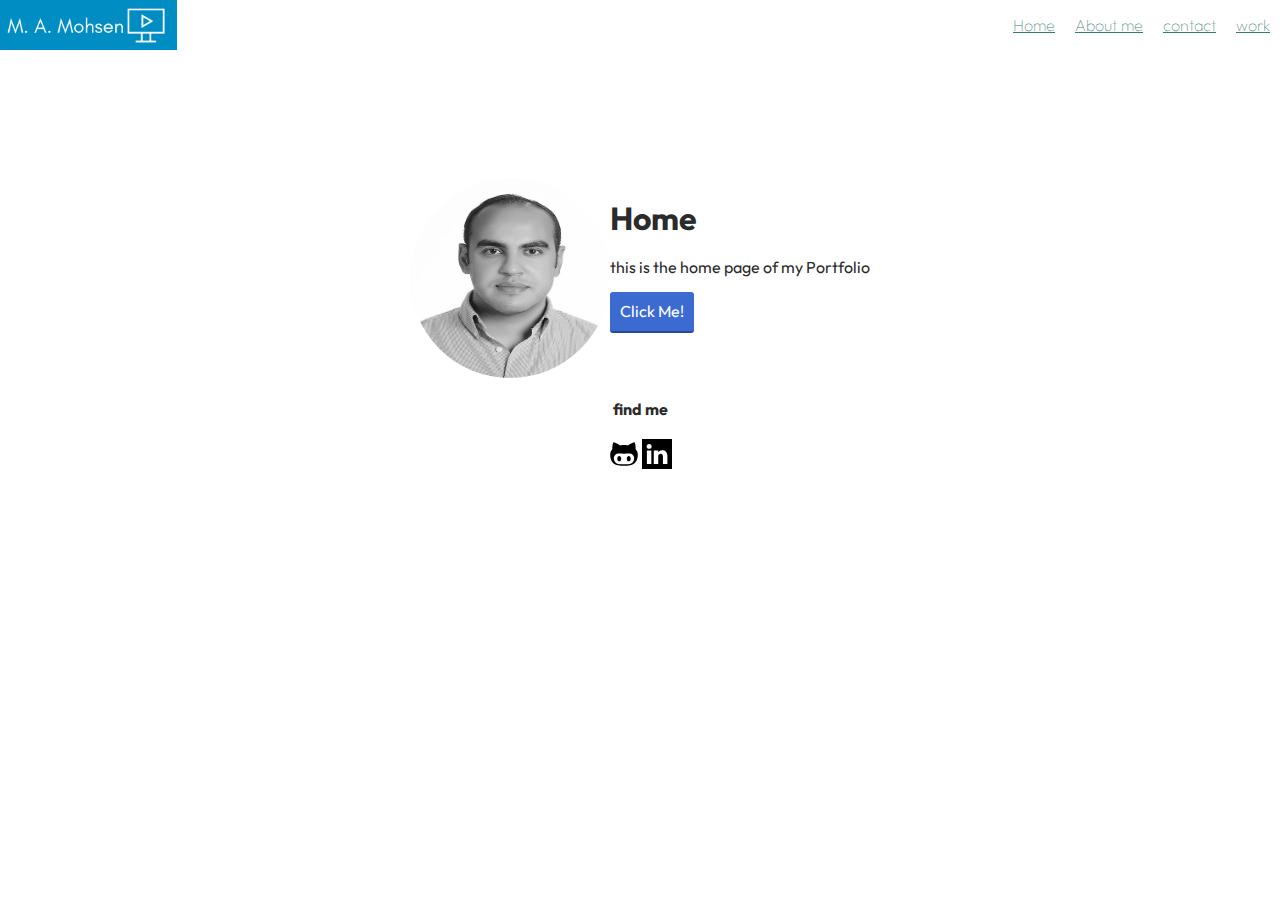
==== index.html @ 8a7fbe18 "Initial commit" ====
<!DOCTYPE html>
<html lang="en">
<head>
    <meta charset="UTF-8">
    <meta http-equiv="X-UA-Compatible" content="IE=edge">
    <meta name="viewport" content="width=device-width, initial-scale=1.0">

    <link rel="shortcut icon" href="img/favicon-32x32.png" type="image/x-icon">

    <link rel="stylesheet" href="css/normalize.css">
    <link rel="stylesheet" href="css/style.production.css">

    <link rel="preconnect" href="https://fonts.googleapis.com">
    <link rel="preconnect" href="https://fonts.gstatic.com" crossorigin>
    <link href="https://fonts.googleapis.com/css2?family=Outfit:wght@300;400;600&display=swap" rel="stylesheet">

    <title>Mahmoud's Portfolio</title>
</head>
<body>
    <!-- Header section -->
    <header >
        <nav class="flex-header">
            <img src="img/Logo_mah_free.png" alt="m-logo">
            <ul role="menubar" class="flex-nav">
                <li role="presentation"><a href="index.html" role="menuitem" class="nav-item">Home</a></li>
                <li role="presentation"><a href="about.html" role="menuitem" class="nav-item">About me</a></li>
                <li role="presentation"><a href="contact.html" role="menuitem" class="nav-item">contact</a></li>
                <li role="presentation"><a href="work.html" role="menuitem" class="nav-item">work</a></li>

            </ul>
        </nav>
    </header>

    <!-- Body section -->
    <main class="flex-body">
        <img src="/img/Gray Xing.jpg" alt="Mahmoud" class="profile-img">
        <div>
            <h1>Home</h1>
            <p>this is the home page of my Portfolio</p>

            <button type="button">Click Me!</button>

        </div>
    </main>
        <!-- Footer section -->
        <footer class="flex-footer">
            <h4>find me</h4>
            <div>
                <a href="https://github.com/m-a-mohsen"><img src="img/github-svgrepo-com.svg" alt="github-svgrepo-com"></a>
                <a href="https://www.linkedin.com/in/mahmoudmohsen/"><img src="img/linkedin-svgrepo-com.svg" alt="linkedin-svgrepo-com"></a>
            </div>
        </footer>
    <script src="tota11y.min.js"></script>


</body>
</html>
---- css/style.production.css ----
/*
* Prefixed by https://autoprefixer.github.io
* PostCSS: v8.4.14,
* Autoprefixer: v10.4.7
* Browsers: last 4 version
*/


* {
    -webkit-box-sizing: border-box;
    box-sizing: border-box;
}

body {
    font-family: 'Outfit', sans-serif;
    color: #2b2b2b;
}

.flex-header {
    display: -webkit-box;
    display: -ms-flexbox;
    display: flex;
    -webkit-box-orient: horizontal;
    -webkit-box-direction: normal;
    -ms-flex-direction: row;
    flex-direction: row;
    -webkit-box-pack: justify;
    -ms-flex-pack: justify;
    justify-content: space-between;
}

.flex-nav {
    display: -webkit-box;
    display: -ms-flexbox;
    display: flex;
    -webkit-box-orient: horizontal;
    -webkit-box-direction: normal;
    -ms-flex-direction: row;
    flex-direction: row;
    text-align: end;
}

.nav-item {
    display: inline-block;
    padding: 0px 10px;
}

.flex-body {
    display: -webkit-box;
    display: -ms-flexbox;
    display: flex;
    -webkit-box-orient: horizontal;
    -webkit-box-direction: normal;
    -ms-flex-direction: row;
    flex-direction: row;
    -webkit-box-pack: center;
    -ms-flex-pack: center;
    justify-content: center;
    margin-top: 10%;

}

.profile-img {
    width: 200px;
    height: 200px;
    border-radius: 50%;
}

.grid {
    display: -ms-grid;
    display: grid;
    -ms-grid-columns: 1fr 20px 1fr 20px 1fr;
    grid-template-columns: 1fr 1fr 1fr;
    grid-gap: 20px;
}

.grid__item {
    background-color: lightgray;
}

.flex-footer {
    display: -webkit-box;
    display: -ms-flexbox;
    display: flex;
    -webkit-box-orient: vertical;
    -webkit-box-direction: normal;
    -ms-flex-direction: column;
    flex-direction: column;
    -webkit-box-align: center;
    -ms-flex-align: center;
    align-items: center;

}

header {
    font-size: 1 em;
    font-weight: 100;
}

header img {
    max-height: 50px;
}

h1 {
    line-height: 1.2 em;
    font-size: 1.2 em;
}

ul {
    list-style: none;
}

a {
    color: #357b70;
    text-decoration: underline;
}

a:hover {

    text-decoration: none;
    color: #FF5733;
}



.about-main {
    display: -webkit-box;
    display: -ms-flexbox;
    display: flex;
    -webkit-box-orient: vertical;
    -webkit-box-direction: normal;
    -ms-flex-direction: column;
    flex-direction: column;
    margin: auto;
    -webkit-box-align: center;
    -ms-flex-align: center;
    align-items: center;
    text-align: center;
}

.sun {
    -webkit-animation-duration: 1s;
    animation-duration: 1s;
    -webkit-animation-name: color-change;
    animation-name: color-change;
    -webkit-animation-iteration-count: infinite;
    animation-iteration-count: infinite;
    -webkit-animation-direction: alternate;
    animation-direction: alternate;
    -webkit-animation-timing-function: linear;
    animation-timing-function: linear;
}

.button {
    max-width: -webkit-fit-content;
    max-width: -moz-fit-content;
    max-width: fit-content;
    border: none;
    display: inline-block;
    font-family: inherit;
    background-color: #3b6ad1;
    color: white;
    text-decoration: none;
    padding: 10px;
    border-radius: 3px;
    border-bottom: 2px solid rgba(0, 0, 0, 0.3);
    -webkit-transition: 0.2s opacity;
    -o-transition: 0.2s opacity;
    transition: 0.2s opacity;
}

button {
    max-width: -webkit-fit-content;
    max-width: -moz-fit-content;
    max-width: fit-content;
    border: none;
    display: inline-block;
    font-family: inherit;
    background-color: #3b6ad1;
    color: white;
    text-decoration: none;
    padding: 10px;
    border-radius: 3px;
    border-bottom: 2px solid rgba(0, 0, 0, 0.3);
    -webkit-transition: 0.2s opacity;
    -o-transition: 0.2s opacity;
    transition: 0.2s opacity;
}

button:hover,
button:focus,
.button:hover,
.button:focus {
    cursor: pointer;
    opacity: 0.6;
}

@media all and (max-width: 500px) {
    .grid {
        -ms-grid-columns: 1fr;
        grid-template-columns: 1fr;
    }
}

@media all and (min-width: 500px) and (max-width: 750px) {
    .grid {
        -ms-grid-columns: 1fr 20px 1fr;
        grid-template-columns: 1fr 1fr;
    }
}

@media all and (max-width: 750px) {
    .grid {
        grid-gap: 10px;
    }

    .grid__item:last-child {
        grid-column: auto / auto;
        grid-row: auto / auto;
    }

    h1 {
        font-size: 22px;
    }
}

@-webkit-keyframes color-change {
    from {
        fill: #e42e0e;
    }

    to {
        fill: #eeaa2d;
    }
}

@keyframes color-change {
    from {
        fill: #e42e0e;
    }

    to {
        fill: #eeaa2d;
    }
}
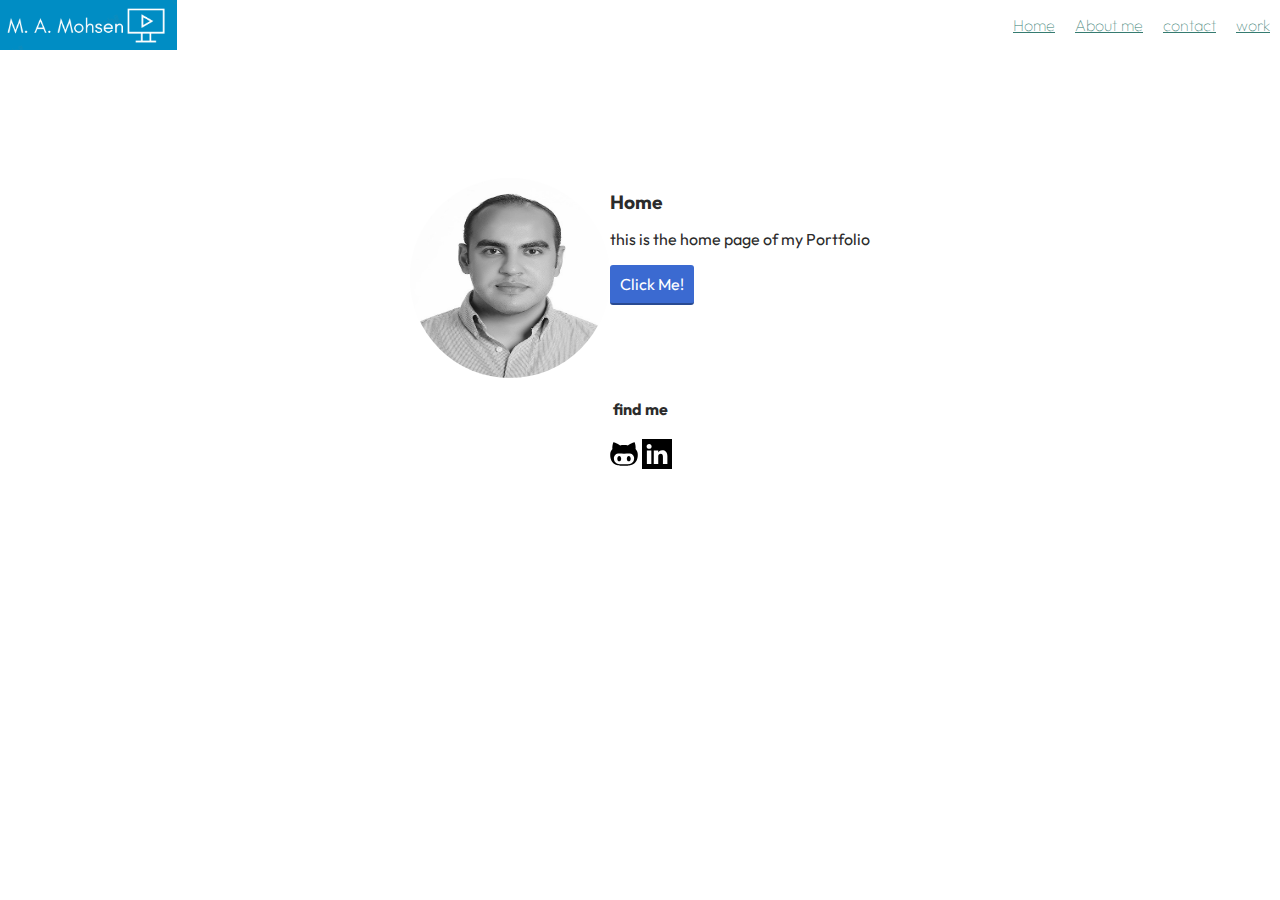
==== commit 449ca43c: "fix img path" ====
--- a/index.html
+++ b/index.html
@@ -33,7 +33,7 @@
 
     <!-- Body section -->
     <main class="flex-body">
-        <img src="/img/Gray Xing.jpg" alt="Mahmoud" class="profile-img">
+        <img src="img/Gray_Xing.jpg" alt="Mahmoud" class="profile-img">
         <div>
             <h1>Home</h1>
             <p>this is the home page of my Portfolio</p>
--- a/css/style.production.css
+++ b/css/style.production.css
@@ -93,7 +93,7 @@
 }
 
 header {
-    font-size: 1 em;
+    font-size: 1em;
     font-weight: 100;
 }
 
@@ -102,8 +102,8 @@
 }
 
 h1 {
-    line-height: 1.2 em;
-    font-size: 1.2 em;
+    line-height: 1.2em;
+    font-size: 1.2em;
 }
 
 ul {
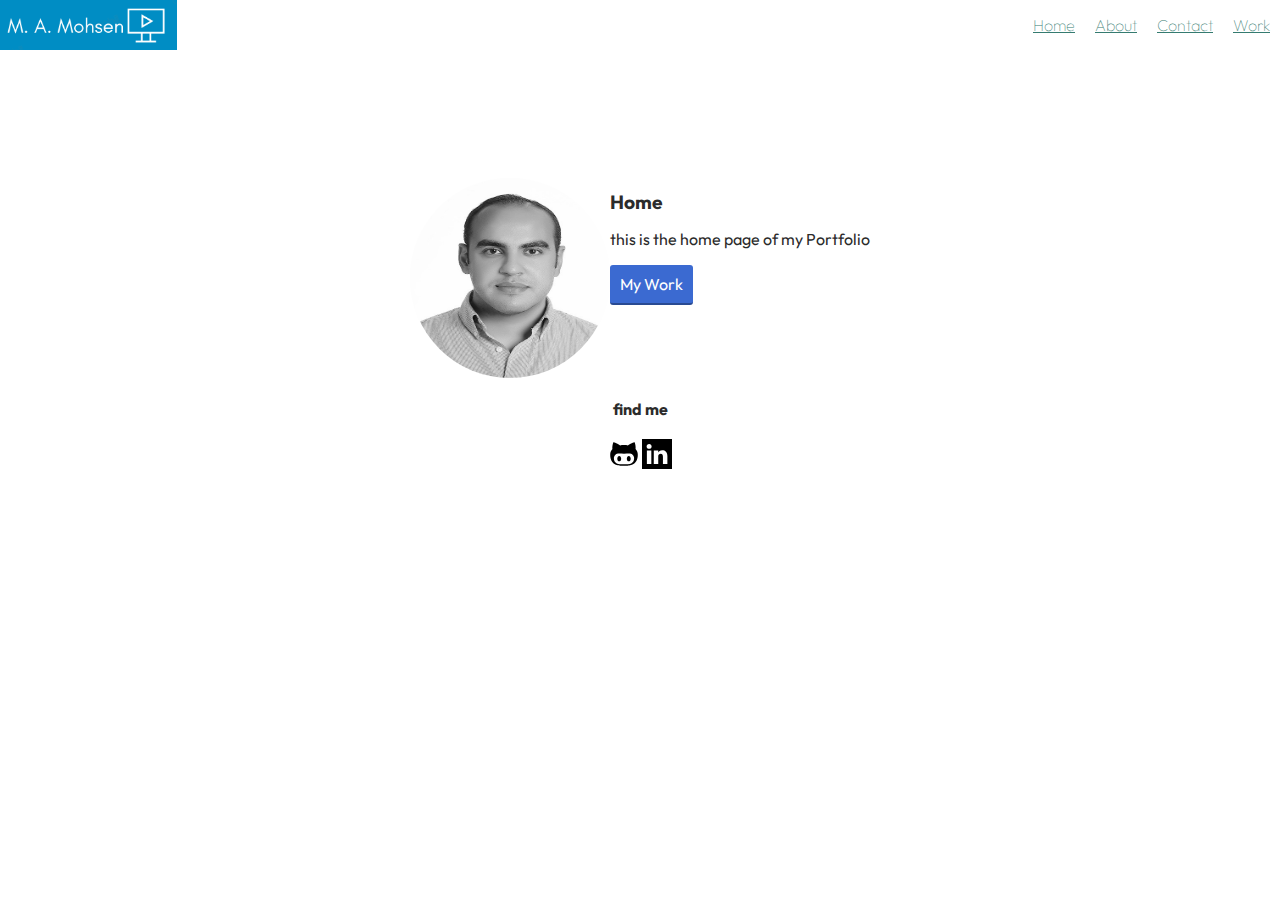
==== commit ddecd009: "Final Fixes" ====
--- a/index.html
+++ b/index.html
@@ -9,6 +9,7 @@
 
     <link rel="stylesheet" href="css/normalize.css">
     <link rel="stylesheet" href="css/style.production.css">
+    <!-- <link rel="stylesheet" href="css/styles.css"> -->
 
     <link rel="preconnect" href="https://fonts.googleapis.com">
     <link rel="preconnect" href="https://fonts.gstatic.com" crossorigin>
@@ -23,9 +24,9 @@
             <img src="img/Logo_mah_free.png" alt="m-logo">
             <ul role="menubar" class="flex-nav">
                 <li role="presentation"><a href="index.html" role="menuitem" class="nav-item">Home</a></li>
-                <li role="presentation"><a href="about.html" role="menuitem" class="nav-item">About me</a></li>
-                <li role="presentation"><a href="contact.html" role="menuitem" class="nav-item">contact</a></li>
-                <li role="presentation"><a href="work.html" role="menuitem" class="nav-item">work</a></li>
+                <li role="presentation"><a href="about.html" role="menuitem" class="nav-item">About</a></li>
+                <li role="presentation"><a href="contact.html" role="menuitem" class="nav-item">Contact</a></li>
+                <li role="presentation"><a href="work.html" role="menuitem" class="nav-item">Work</a></li>
 
             </ul>
         </nav>
@@ -38,7 +39,7 @@
             <h1>Home</h1>
             <p>this is the home page of my Portfolio</p>
 
-            <button type="button">Click Me!</button>
+            <button onclick="location.href='work.html'" type="button">My Work</button>
 
         </div>
     </main>
@@ -50,7 +51,7 @@
                 <a href="https://www.linkedin.com/in/mahmoudmohsen/"><img src="img/linkedin-svgrepo-com.svg" alt="linkedin-svgrepo-com"></a>
             </div>
         </footer>
-    <script src="tota11y.min.js"></script>
+
 
 
 </body>
--- a/css/style.production.css
+++ b/css/style.production.css
@@ -2,156 +2,158 @@
 * Prefixed by https://autoprefixer.github.io
 * PostCSS: v8.4.14,
 * Autoprefixer: v10.4.7
-* Browsers: last 4 version
+* Browsers: last 5 version
 */
-
 
 * {
     -webkit-box-sizing: border-box;
-    box-sizing: border-box;
-}
-
-body {
+            box-sizing: border-box;
+  }
+  
+  body {
     font-family: 'Outfit', sans-serif;
     color: #2b2b2b;
-}
-
-.flex-header {
+  }
+  
+  .flex-header {
     display: -webkit-box;
     display: -ms-flexbox;
     display: flex;
     -webkit-box-orient: horizontal;
     -webkit-box-direction: normal;
-    -ms-flex-direction: row;
-    flex-direction: row;
+        -ms-flex-direction: row;
+            flex-direction: row;
     -webkit-box-pack: justify;
-    -ms-flex-pack: justify;
-    justify-content: space-between;
-}
-
-.flex-nav {
+        -ms-flex-pack: justify;
+            justify-content: space-between;
+  }
+  
+  .flex-nav {
     display: -webkit-box;
     display: -ms-flexbox;
     display: flex;
     -webkit-box-orient: horizontal;
     -webkit-box-direction: normal;
-    -ms-flex-direction: row;
-    flex-direction: row;
+        -ms-flex-direction: row;
+            flex-direction: row;
     text-align: end;
-}
-
-.nav-item {
+    -ms-flex-wrap: wrap;
+        flex-wrap: wrap;
+  }
+  
+  .nav-item {
     display: inline-block;
     padding: 0px 10px;
-}
-
-.flex-body {
+  }
+  
+  .flex-body {
     display: -webkit-box;
     display: -ms-flexbox;
     display: flex;
     -webkit-box-orient: horizontal;
     -webkit-box-direction: normal;
-    -ms-flex-direction: row;
-    flex-direction: row;
+        -ms-flex-direction: row;
+            flex-direction: row;
     -webkit-box-pack: center;
-    -ms-flex-pack: center;
-    justify-content: center;
+        -ms-flex-pack: center;
+            justify-content: center;
     margin-top: 10%;
-
-}
-
-.profile-img {
+  
+  }
+  
+  .profile-img {
     width: 200px;
     height: 200px;
     border-radius: 50%;
-}
-
-.grid {
+  }
+  
+  .grid {
     display: -ms-grid;
     display: grid;
     -ms-grid-columns: 1fr 20px 1fr 20px 1fr;
     grid-template-columns: 1fr 1fr 1fr;
     grid-gap: 20px;
-}
-
-.grid__item {
+  }
+  
+  .grid__item {
     background-color: lightgray;
-}
-
-.flex-footer {
+  }
+  
+  .flex-footer {
     display: -webkit-box;
     display: -ms-flexbox;
     display: flex;
     -webkit-box-orient: vertical;
     -webkit-box-direction: normal;
-    -ms-flex-direction: column;
-    flex-direction: column;
+        -ms-flex-direction: column;
+            flex-direction: column;
     -webkit-box-align: center;
-    -ms-flex-align: center;
-    align-items: center;
-
-}
-
-header {
+        -ms-flex-align: center;
+            align-items: center;
+  
+  }
+  
+  header {
     font-size: 1em;
     font-weight: 100;
-}
-
-header img {
+  }
+  
+  header img {
     max-height: 50px;
-}
-
-h1 {
+  }
+  
+  h1 {
     line-height: 1.2em;
     font-size: 1.2em;
-}
-
-ul {
+  }
+  
+  ul {
     list-style: none;
-}
-
-a {
+  }
+  
+  a {
     color: #357b70;
     text-decoration: underline;
-}
-
-a:hover {
-
+  }
+  
+  a:hover {
+  
     text-decoration: none;
     color: #FF5733;
-}
-
-
-
-.about-main {
+  }
+  
+  
+  .about-main {
     display: -webkit-box;
     display: -ms-flexbox;
     display: flex;
     -webkit-box-orient: vertical;
     -webkit-box-direction: normal;
-    -ms-flex-direction: column;
-    flex-direction: column;
+        -ms-flex-direction: column;
+            flex-direction: column;
     margin: auto;
     -webkit-box-align: center;
-    -ms-flex-align: center;
-    align-items: center;
+        -ms-flex-align: center;
+            align-items: center;
     text-align: center;
-}
-
-.sun {
+  }
+  .about-main .img {
+    max-width: 90%;
+  }
+  .sun {
     -webkit-animation-duration: 1s;
-    animation-duration: 1s;
+            animation-duration: 1s;
     -webkit-animation-name: color-change;
-    animation-name: color-change;
+            animation-name: color-change;
     -webkit-animation-iteration-count: infinite;
-    animation-iteration-count: infinite;
+            animation-iteration-count: infinite;
     -webkit-animation-direction: alternate;
-    animation-direction: alternate;
+            animation-direction: alternate;
     -webkit-animation-timing-function: linear;
-    animation-timing-function: linear;
-}
-
-.button {
+            animation-timing-function: linear;
+  }
+  
+  .button {
     max-width: -webkit-fit-content;
     max-width: -moz-fit-content;
     max-width: fit-content;
@@ -167,9 +169,9 @@
     -webkit-transition: 0.2s opacity;
     -o-transition: 0.2s opacity;
     transition: 0.2s opacity;
-}
-
-button {
+  }
+  
+  button {
     max-width: -webkit-fit-content;
     max-width: -moz-fit-content;
     max-width: fit-content;
@@ -185,61 +187,61 @@
     -webkit-transition: 0.2s opacity;
     -o-transition: 0.2s opacity;
     transition: 0.2s opacity;
-}
-
-button:hover,
-button:focus,
-.button:hover,
-.button:focus {
+  }
+  
+  button:hover,
+  button:focus,
+  .button:hover,
+  .button:focus {
     cursor: pointer;
     opacity: 0.6;
-}
-
-@media all and (max-width: 500px) {
+  }
+  
+  @media all and (max-width: 500px) {
     .grid {
-        -ms-grid-columns: 1fr;
-        grid-template-columns: 1fr;
-    }
-}
-
-@media all and (min-width: 500px) and (max-width: 750px) {
+      -ms-grid-columns: 1fr;
+      grid-template-columns: 1fr;
+    }
+  }
+  
+  @media all and (min-width: 500px) and (max-width: 750px) {
     .grid {
-        -ms-grid-columns: 1fr 20px 1fr;
-        grid-template-columns: 1fr 1fr;
-    }
-}
-
-@media all and (max-width: 750px) {
+      -ms-grid-columns: 1fr 20px 1fr;
+      grid-template-columns: 1fr 1fr;
+    }
+  }
+  
+  @media all and (max-width: 750px) {
     .grid {
-        grid-gap: 10px;
-    }
-
+      grid-gap: 10px;
+    }
+  
     .grid__item:last-child {
-        grid-column: auto / auto;
-        grid-row: auto / auto;
-    }
-
+      grid-column: auto / auto;
+      grid-row: auto / auto;
+    }
+  
     h1 {
-        font-size: 22px;
-    }
-}
-
-@-webkit-keyframes color-change {
+      font-size: 22px;
+    }
+  }
+  
+  @-webkit-keyframes color-change {
     from {
-        fill: #e42e0e;
-    }
-
+      fill: #e42e0e;
+    }
+  
     to {
-        fill: #eeaa2d;
-    }
-}
-
-@keyframes color-change {
+      fill: #eeaa2d;
+    }
+  }
+  
+  @keyframes color-change {
     from {
-        fill: #e42e0e;
-    }
-
+      fill: #e42e0e;
+    }
+  
     to {
-        fill: #eeaa2d;
-    }
-}+      fill: #eeaa2d;
+    }
+  }--- a/css/styles.css
+++ b/css/styles.css
@@ -0,0 +1,178 @@
+* {
+  box-sizing: border-box;
+}
+
+:root {
+  --text-color: #2b2b2b;
+  --prim-color: #357b70;
+  --sec-color: #456;
+  --ther-color: #FF5733;
+  --grid-background-color: lightgray;
+  --button-color: #3b6ad1;
+  --button-line-color: rgba(0, 0, 0, 0.3);
+  --button-text-color-light: white;
+  --sun-primary-color: #e42e0e;
+  --sun-secondary-color: #eeaa2d;
+}
+
+body {
+  font-family: 'Outfit', sans-serif;
+  color: var(--text-color);
+}
+
+.flex-header {
+  display: flex;
+  flex-direction: row;
+  justify-content: space-between;
+}
+
+.flex-nav {
+  display: flex;
+  flex-direction: row;
+  text-align: end;
+  flex-wrap: wrap;
+}
+
+.nav-item {
+  display: inline-block;
+  padding: 0px 10px;
+}
+
+.flex-body {
+  display: flex;
+  flex-direction: row;
+  justify-content: center;
+  margin-top: 10%;
+
+}
+
+.profile-img {
+  width: 200px;
+  height: 200px;
+  border-radius: 50%;
+}
+
+.grid {
+  display: grid;
+  grid-template-columns: 1fr 1fr 1fr;
+  grid-gap: 20px;
+}
+
+.grid__item {
+  background-color: var(--grid-background-color);
+}
+
+.flex-footer {
+  display: flex;
+  flex-direction: column;
+  align-items: center;
+
+}
+
+header {
+  font-size: 1em;
+  font-weight: 100;
+}
+
+header img {
+  max-height: 50px;
+}
+
+h1 {
+  line-height: 1.2em;
+  font-size: 1.2em;
+}
+
+ul {
+  list-style: none;
+}
+
+a {
+  color: var(--prim-color);
+  text-decoration: underline;
+}
+
+a:hover {
+
+  text-decoration: none;
+  color: var(--ther-color);
+}
+
+
+.about-main {
+  display: flex;
+  flex-direction: column;
+  margin: auto;
+  align-items: center;
+  text-align: center;
+}
+.about-main .img {
+  max-width: 90%;
+}
+.sun {
+  animation-duration: 1s;
+  animation-name: color-change;
+  animation-iteration-count: infinite;
+  animation-direction: alternate;
+  animation-timing-function: linear;
+}
+
+.button,
+button {
+  max-width: fit-content;
+  border: none;
+  display: inline-block;
+  font-family: inherit;
+  background-color: var(--button-color);
+  color: var(--button-text-color-light);
+  text-decoration: none;
+  padding: 10px;
+  border-radius: 3px;
+  border-bottom: 2px solid var(--button-line-color);
+  transition: 0.2s opacity;
+}
+
+button:hover,
+button:focus,
+.button:hover,
+.button:focus {
+  cursor: pointer;
+  opacity: 0.6;
+}
+
+@media all and (max-width: 500px) {
+  .grid {
+    grid-template-columns: 1fr;
+  }
+}
+
+@media all and (min-width: 500px) and (max-width: 750px) {
+  .grid {
+    grid-template-columns: 1fr 1fr;
+  }
+}
+
+@media all and (max-width: 750px) {
+  .grid {
+    grid-gap: 10px;
+  }
+
+  .grid__item:last-child {
+    grid-column: auto / auto;
+    grid-row: auto / auto;
+  }
+
+  h1 {
+    font-size: 22px;
+  }
+}
+
+@keyframes color-change {
+  from {
+    fill: var(--sun-primary-color);
+  }
+
+  to {
+    fill: var(--sun-secondary-color);
+  }
+}